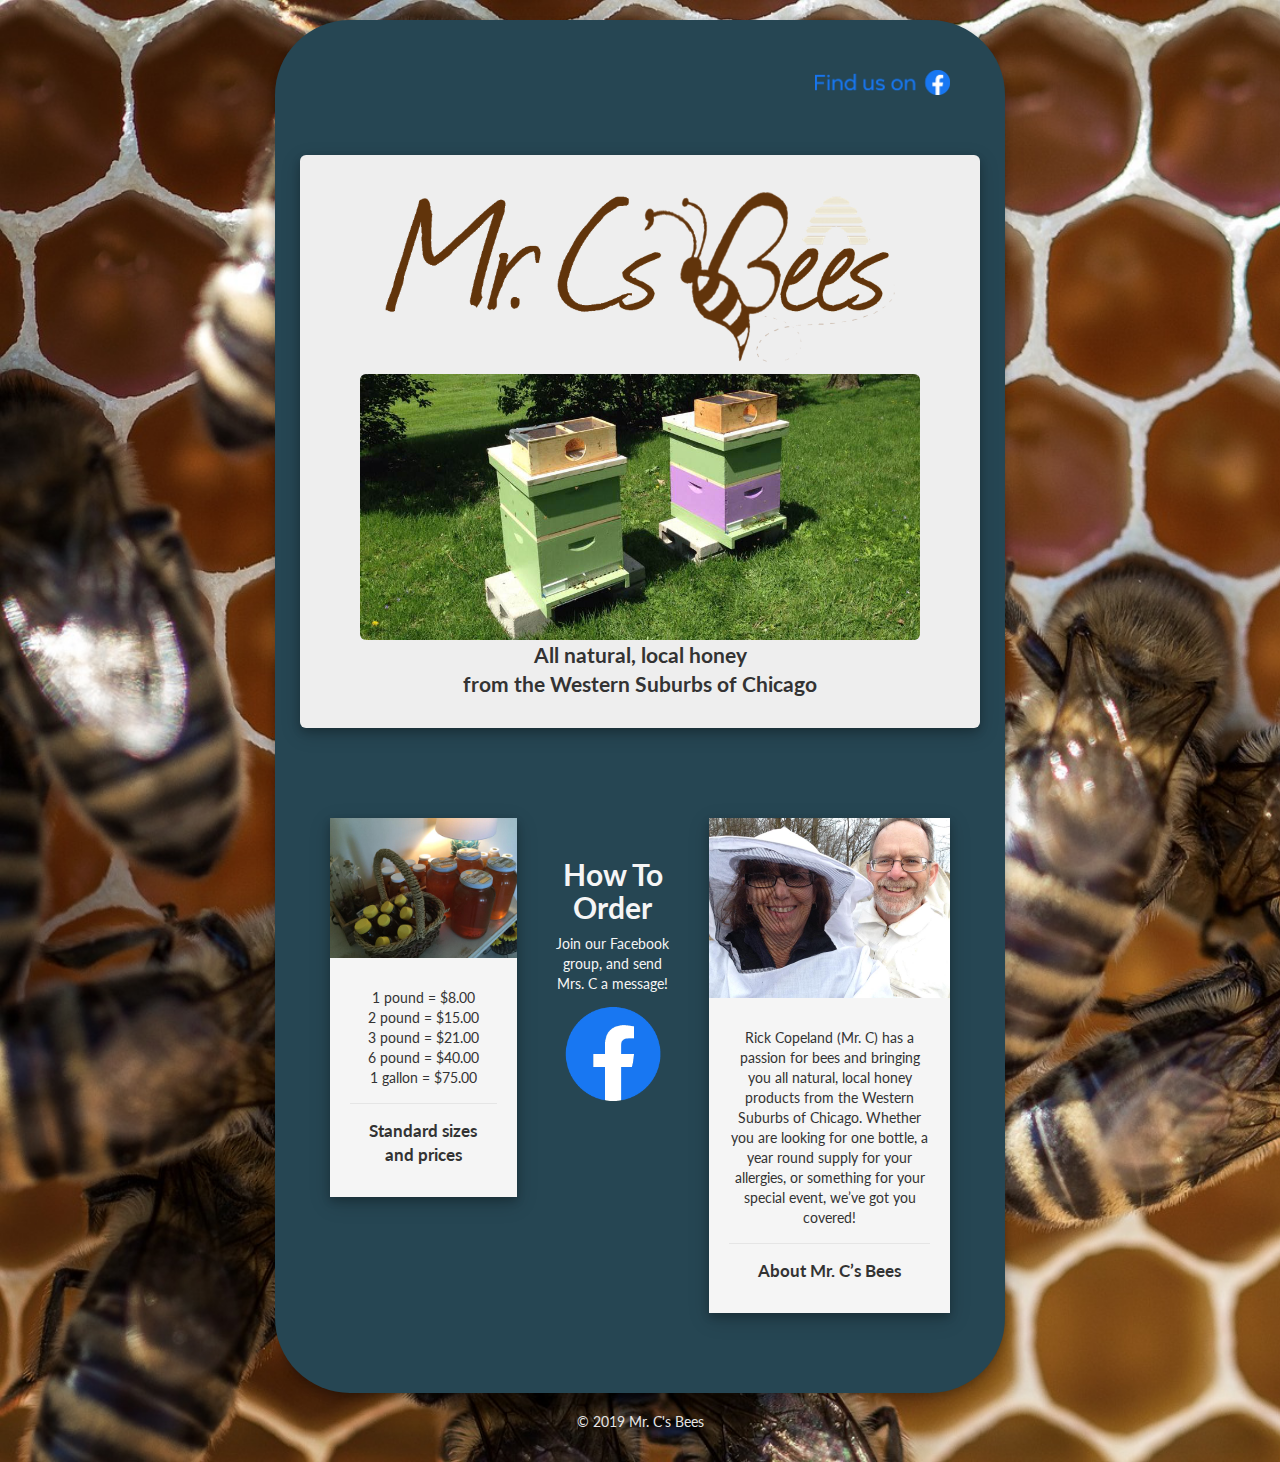
==== index.html @ 5f04f1fe "well" ====
<!DOCTYPE html>
<html lang="en"><head><meta http-equiv="Content-Type" content="text/html; charset=UTF-8">
    
    <meta http-equiv="X-UA-Compatible" content="IE=edge">
    <meta name="viewport" content="width=device-width, initial-scale=1">
    <!-- The above 3 meta tags *must* come first in the head; any other head content must come *after* these tags -->
    <meta name="description" content="Mr. C's Bees: All natural, local honey from the Western Suburbs of Chicago">
    <meta name="author" content="Mr. C's Bees">
    <link rel="icon" href="./hive_favicon.png">

    <title>Mr. C's Bees</title>

    <!-- Bootstrap core CSS -->
    <link href="./bootstrap.min.css" rel="stylesheet">

    <!-- IE10 viewport hack for Surface/desktop Windows 8 bug -->
    <link href="./ie10-viewport-bug-workaround.css" rel="stylesheet">

    <!-- Custom styles for this template -->
    <link href="./jumbotron-narrow.css" rel="stylesheet">

    <!-- Just for debugging purposes. Don't actually copy these 2 lines! -->
    <!--[if lt IE 9]><script src="../../assets/js/ie8-responsive-file-warning.js"></script><![endif]-->
    <script src="./ie-emulation-modes-warning.js.download"></script>

    <!-- HTML5 shim and Respond.js for IE8 support of HTML5 elements and media queries -->
    <!--[if lt IE 9]>
      <script src="https://oss.maxcdn.com/html5shiv/3.7.3/html5shiv.min.js"></script>
      <script src="https://oss.maxcdn.com/respond/1.4.2/respond.min.js"></script>
    <![endif]-->
    <link rel="stylesheet" id="ttfmake-google-fonts-css" href="http://fonts.googleapis.com/css?family=Lato%3Aregular%2Citalic%2C700%26subset%3Dlatin%2Clatin&ver=1.1.0" type="text/css" media="all"/>
  </head>

  <body style='font-family: "Lato","Helvetica Neue",Helvetica,Arial,sans-serif; background-image: url("./honey-3216984_1920.jpg"); background-size: cover;'>

    <div class="container shadow" style="background-color: #264653; padding: 40px; border-radius: 75px; ">
      <div class="header clearfix">
        <nav>
          <ul class="nav nav-pills pull-right">

            <li role="presentation"><a href="https://www.facebook.com/groups/MrCsBees"><img src="./FindUsOn_Header_2019.png" style="height: 25px;"></a> </li>
          </ul>
        </nav>
        <!-- <h3 style="color: whitesmoke;">Welcome!</h3> -->
      </div>

      <div class="row image">
        <div class=".col-md-3">
        </div>

        <div class=".col-md-6 jumbotron shadow clearfix">
          <img src="./logo31.png" style="border-radius: 6px; width: 100%;" class=.col-xs>
          <img src="./hives2.jpg" style="border-radius: 6px; width: 100%;" class=.col-xs>
          
          <p class="lead" style="font-weight: bold;">All natural, local honey <br />from the Western Suburbs of Chicago</p>
                  </div>
        <br />
        <div class=".col-md-3">
        </div>
      </div>
  
      <div class="row marketing">
        <div class="col-lg-4">
          <div class="card shadow">
            <img src="./honey.jpg" class="card-img-top" style="width: 100%;" />
            <div class="card-body" style="background-color: whitesmoke; padding: 20px; text-align: center">
                <p class="card-text" style="text-align: center;">
                <div style="border-bottom: 1px solid #e5e5e5; padding-bottom: 15px;">    
                  1 pound = $8.00 <br />
                  2 pound = $15.00 <br />
                  3 pound = $21.00 <br />
                  6 pound = $40.00 <br />
                  1 gallon = $75.00 <br /> 
                </div>
                <div style="font-weight: bold; font-size: larger; padding-top: 15px;">Standard sizes<br />and prices <br /></div>
              </p>    
              
            </div>
          </div>
          <!-- <div class="panel panel-default shadow">
            <div class="panel-heading">
              <h4 style="font-weight: bold;">Standard sizes<br />and prices</h4>
            </div>
            <div class="panel-body">
              <p>
                1 pound = $8.00 <br />
                2 pound = $15.00 <br />
                3 pound = $21.00 <br />
                6 pound = $40.00 <br />
                1 gallon = $75.00 <br />
              </p>    
              <img src="./honey.jpg" style="border-radius: 6px; width: 100%;" />

            </div>            
          </div> -->
        </div>
        <div class="col-lg-3 .center" >
            <br />
            <h2 style="font-weight: bold; color: whitesmoke; text-align: center;">How To Order</h4>
            
                  
            
                <p style="color: whitesmoke; text-align: center;">Join our Facebook group, and send <br />Mrs. C a message!
                </p>
                <a href="https://www.facebook.com/groups/MrCsBees"><img src="./f_logo_RGB-Blue_72.png" class="center" style="width: 75%;"></a>
            
        </div>
        <div class="col-lg-5">
            <div class="card shadow">
                <img src="./mr_and_mrs.jpg" class="card-img-top" style="width: 100%;" />
                <div class="card-body" style="background-color: whitesmoke; padding: 20px; text-align: center">
                    <p class="card-text" style="text-align: center;">
                    <div style="border-bottom: 1px solid #e5e5e5; padding-bottom: 15px;">    
                        Rick Copeland (Mr. C) has a passion for bees and bringing you all natural, 
                        local honey products from the Western Suburbs of Chicago. 
                        Whether you are looking for one bottle, a year round supply for your allergies, 
                        or something for your special event, we’ve got you covered!
                    </div>
                    <div style="font-weight: bold; font-size: larger; padding-top: 15px;">About Mr. C’s Bees</div>
                  </p>    
                  
                </div>
              </div>
            <!-- <div class="panel panel-default shadow">
              <div class="panel-heading">
                <h4 style="font-weight: bold;">About Mr. C’s Bees</h4>
              </div>
              <div class="panel-body">
                Rick Copeland (Mr. C) has a passion for bees and bringing you all natural, 
                local honey products from the Western Suburbs of Chicago. 
                Whether you are looking for one bottle, a year round supply for your allergies, 
                or something for your special event, we’ve got you covered!</p>
                
                <img src="./mr_and_mrs.jpg" style="border-radius: 6px; width: 100%;" />
              </div>            
            </div> -->
          </div>
        </div>
      </div>

     
      <footer class="footer">
        <p>© 2019 Mr. C's Bees</p>
      </footer>

    </div> <!-- /container -->


    <!-- IE10 viewport hack for Surface/desktop Windows 8 bug -->
    <script src="./ie10-viewport-bug-workaround.js.download"></script>
  

</body></html>
---- ie10-viewport-bug-workaround.css ----
/*!
 * IE10 viewport hack for Surface/desktop Windows 8 bug
 * Copyright 2014-2019 Twitter, Inc.
 * Licensed under MIT (https://github.com/twbs/bootstrap/blob/master/LICENSE)
 */
@-ms-viewport {
  width: device-width;
}
@-o-viewport {
  width: device-width;
}
@viewport {
  width: device-width;
}
---- jumbotron-narrow.css ----
/* Space out content a bit */
body {
  padding-top: 20px;
  padding-bottom: 20px;
}

/* Everything but the jumbotron gets side spacing for mobile first views */
.header,
.marketing,
.footer {
  padding-right: 15px;
  padding-left: 15px;
}

.bg {
  background-color: #975211
}
/* Custom page header */
.header {
  padding-bottom: 20px;
  /* border-bottom: 1px solid #e5e5e5; */
}
.header h3 {
  margin-top: 0;
  margin-bottom: 0;
  line-height: 40px; /* Make the masthead heading the same height as the navigation */
}

/* Custom page footer */
.footer {
  padding-top: 19px;
  color: #e5e5e5;
  text-align: center;  
}

/* Customize container */
@media (min-width: 768px) {
  .container {
    max-width: 730px;
  }
}
.container-narrow > hr {
  margin: 30px 0;
}

/* Main marketing message and sign up button */
.jumbotron {
  text-align: center;
  border-bottom: 1px solid #e5e5e5;
  padding: 14px 24px;
}

.jumbotron .btn {
  padding: 14px 24px;
  font-size: 21px;
}

/* Supporting marketing content */
.marketing {
  margin: 40px 0;
}
.marketing p + h4 {
  margin-top: 28px;
}

/* Responsive: Portrait tablets and up */
@media screen and (min-width: 768px) {
  /* Remove the padding we set earlier */
  .header,
  .marketing,
  .footer {
    padding-right: 0;
    padding-left: 0;
  }
  .header {
    margin-bottom: 30px;
  }
  .jumbotron {
    border-bottom: 0;
  }
}
.center {
  display: block;
  margin-left: auto;
  margin-right: auto;
  width: 50%;
}
.shadow {
  box-shadow: 0 4px 8px 0 rgba(0, 0, 0, 0.2), 0 6px 20px 0 rgba(0, 0, 0, 0.19);
}
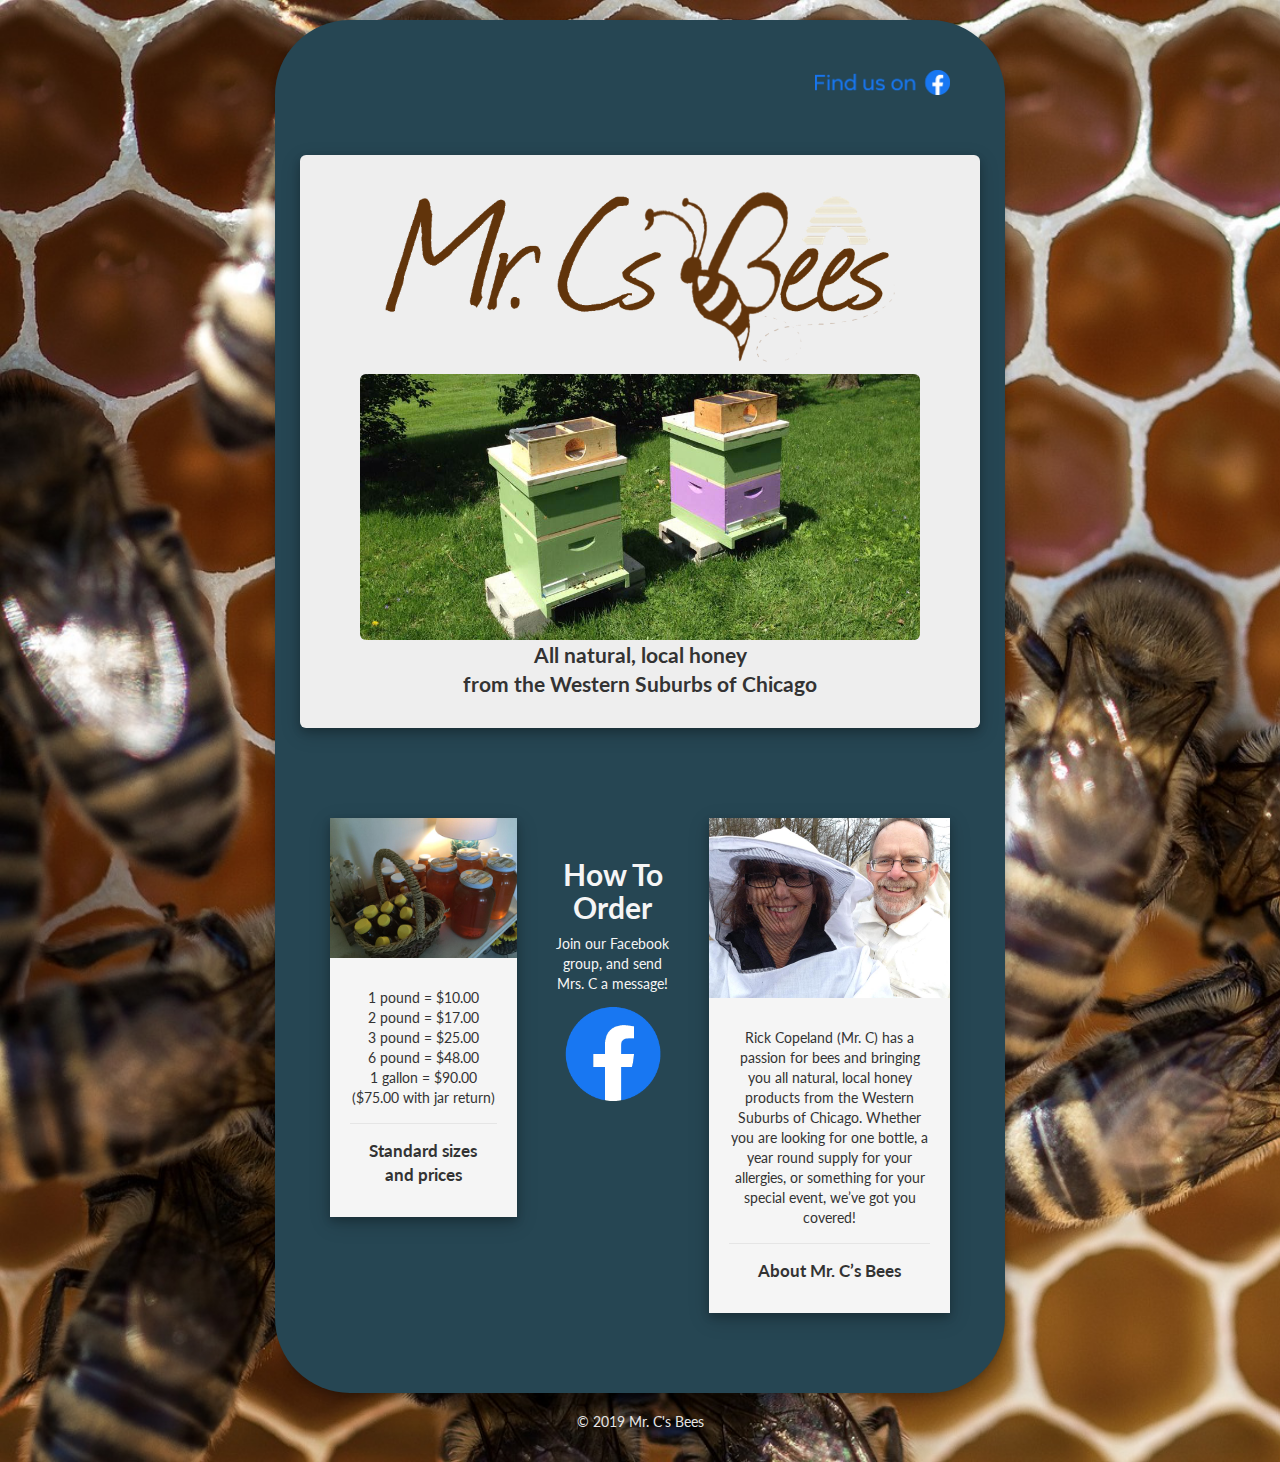
==== commit b4dc76c1: "Update pricing" ====
--- a/index.html
+++ b/index.html
@@ -66,33 +66,17 @@
             <div class="card-body" style="background-color: whitesmoke; padding: 20px; text-align: center">
                 <p class="card-text" style="text-align: center;">
                 <div style="border-bottom: 1px solid #e5e5e5; padding-bottom: 15px;">    
-                  1 pound = $8.00 <br />
-                  2 pound = $15.00 <br />
-                  3 pound = $21.00 <br />
-                  6 pound = $40.00 <br />
-                  1 gallon = $75.00 <br /> 
+                  1 pound = $10.00 <br />
+                  2 pound = $17.00 <br />
+                  3 pound = $25.00 <br />
+                  6 pound = $48.00 <br />
+                  1 gallon = $90.00 ($75.00 with jar return) <br /> 
                 </div>
                 <div style="font-weight: bold; font-size: larger; padding-top: 15px;">Standard sizes<br />and prices <br /></div>
               </p>    
               
             </div>
           </div>
-          <!-- <div class="panel panel-default shadow">
-            <div class="panel-heading">
-              <h4 style="font-weight: bold;">Standard sizes<br />and prices</h4>
-            </div>
-            <div class="panel-body">
-              <p>
-                1 pound = $8.00 <br />
-                2 pound = $15.00 <br />
-                3 pound = $21.00 <br />
-                6 pound = $40.00 <br />
-                1 gallon = $75.00 <br />
-              </p>    
-              <img src="./honey.jpg" style="border-radius: 6px; width: 100%;" />
-
-            </div>            
-          </div> -->
         </div>
         <div class="col-lg-3 .center" >
             <br />
@@ -103,7 +87,7 @@
                 <p style="color: whitesmoke; text-align: center;">Join our Facebook group, and send <br />Mrs. C a message!
                 </p>
                 <a href="https://www.facebook.com/groups/MrCsBees"><img src="./f_logo_RGB-Blue_72.png" class="center" style="width: 75%;"></a>
-            
+                <br /><br />
         </div>
         <div class="col-lg-5">
             <div class="card shadow">
@@ -121,19 +105,6 @@
                   
                 </div>
               </div>
-            <!-- <div class="panel panel-default shadow">
-              <div class="panel-heading">
-                <h4 style="font-weight: bold;">About Mr. C’s Bees</h4>
-              </div>
-              <div class="panel-body">
-                Rick Copeland (Mr. C) has a passion for bees and bringing you all natural, 
-                local honey products from the Western Suburbs of Chicago. 
-                Whether you are looking for one bottle, a year round supply for your allergies, 
-                or something for your special event, we’ve got you covered!</p>
-                
-                <img src="./mr_and_mrs.jpg" style="border-radius: 6px; width: 100%;" />
-              </div>            
-            </div> -->
           </div>
         </div>
       </div>
@@ -150,4 +121,4 @@
     <script src="./ie10-viewport-bug-workaround.js.download"></script>
   
 
-</body></html>+</body></html>
